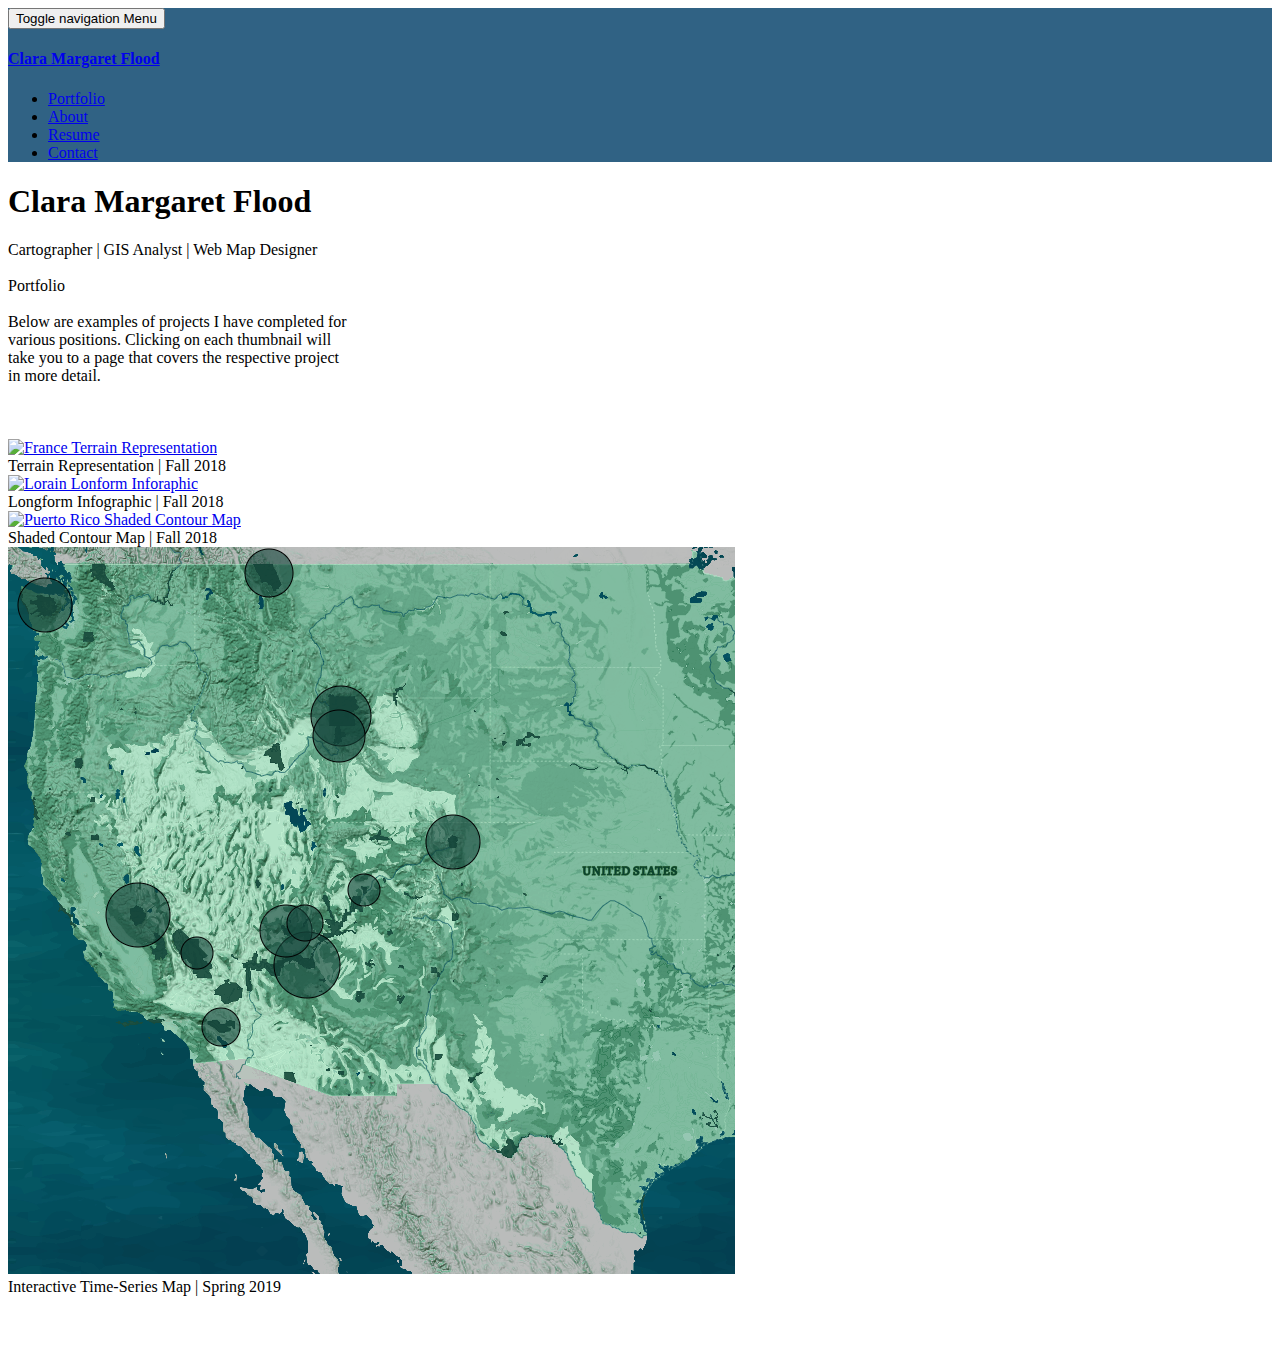
==== index.html @ a73a3160 "Addition of leaflet map to the website" ====
<!DOCTYPE html>
<html lang="en">
<div class="gradient">
</div>
	<head>
		<meta charset="utf-8">
		<meta name="viewport" content="width=device-width, initial-scale=1"/>
		<meta name="keywords" content="maps, cartography"/>
		<title>Clara Margaret Flood Cartographer</title>
		
		<!--put your Bootstrap stylesheet links below this comment and above style.css-->
		<link rel="stylesheet" href="css/bootstrap.min.css">
		<link rel="stylesheet" href="css/bootstrap-theme.min.css">
		<link rel="stylesheet" href="css/style.css">
	</head>

<body>
	<nav class="navbar navbar-default navbar-fixed-top navbar-custom" style="background-color: #306284"> <!-- Creates the navbar -->
		<div class="container">
			<div class="navbar-header"> <!-- Creates the navbar header -->
				<button type="button" class="navbar-toggle collapsed" data-toggle="collapse" data-target="#navbar" 
				aria-expanded="false" aria-controls="navbar" style="background-color: none">
          				<span class="sr-only">Toggle navigation</span> <!-- Used for screen readers for accessibility -->
          				<span class="glyphicon glyphicon-menu-hamburger"></span>
          				<span class="menu">Menu</span>
				</button> <!-- Hamburger button for smaller devices -->
				<a class="navbar-brand navbar-right"><a href="index.html"><h4><navi>Clara Margaret Flood</navi></h4></a></a> 
      			</div>

      			<div id="navbar" class="collapse navbar-collapse navbar-right"> <!-- Links to include in navbar -->
        			<ul>  <!-- Unordered list for links on navbar -->
          			<div class="row">
            				<div class="col-xs-12 col-sm-3 col-md-3"><li><a href="#portfolio">Portfolio</a></li></div>
            				<div class="col-xs-12 col-sm-3 col-md-3"><li><a href="about.html">About</a></li></div>
            				<div class="col-xs-12 col-sm-3 col-md-3"><li><a href="resume.html">Resume</a></li></div>
            				<div class="col-xs-12 col-sm-3 col-md-3"><li><a href="contact.html">Contact</a></li></div>
          			</div>
        			</ul>
      			</div> 
    		</div> 
  	</nav> 

	<div class="headimage">
		<div class="container text-center">
			<h1>Clara Margaret Flood</h1>
			<para>Cartographer | GIS Analyst | Web Map Designer</para>
		</div>
	</div>

	<section id="portfolio">
		<div class="container">
			<div class ="row">
				<div class="col-md-12 col-xs-12 text-center section-header">
					<div class="section-header">
						<br>Portfolio<br>
					</div>
				</div>
			</div>
		</div>

		<div class="container">
			<div class ="row">
				<div class="col-md-12 col-xs-12 text-center">					
					<para><br>Below are examples of projects I have completed for<br>
						various positions. Clicking on each thumbnail will<br>
						take you to a page that covers the respective project<br>
						in more detail.</para>
				</div>
			</div>
		</div>
	
		<br><br><br>

		<div class="container">
			<div class="row">
				<div class="col-xs-12 col-sm-6 col-md-4 text-center">
					<div class="thumbnail portfolio-thumbnail">
						<a href="terrainrep.html">
						<img src="assets/FranceThumb2.png" alt="France Terrain Representation" />
						</a>
						<br>Terrain Representation | Fall 2018
					</div>
				</div>
				<div class="col-xs-12 col-sm-6 col-md-4 text-center">
					<div class="thumbnail portfolio-thumbnail">
						<a href="linfograph.html">
						<img src="assets/LInfoGraphThumb2.png" alt="Lorain Lonform Inforaphic" />
						</a>
						<br>Longform Infographic | Fall 2018
					</div>
				</div>
				<div class="col-xs-12 col-sm-6 col-md-4 text-center">
					<div class="thumbnail portfolio-thumbnail">
						<a href="puerto.html">
						<img src="assets/PuertoThumb3.png" alt="Puerto Rico Shaded Contour Map" />
						</a>
						<br>Shaded Contour Map | Fall 2018
					</div>
				</div>
                <div class="col-xs-12 col-sm-6 col-md-4 text-center">
					<div class="thumbnail portfolio-thumbnail">
						<a href="nps.html">
						<img src="assets/NPSThumb.png" alt="National Parks Proportional Symbol Map" />
						</a>
						<br>Interactive Time-Series Map | Spring 2019
					</div>
				</div>
			</div>
		</div>
	</section>

		<br><br><br>

	

	<!--put your external script links here-->
	<script type="text/javascript" src="lib/jquery-1.11.3.js"></script>
	<script type="text/javascript" src="lib/bootstrap.min.js"></script>




</body>


</html>
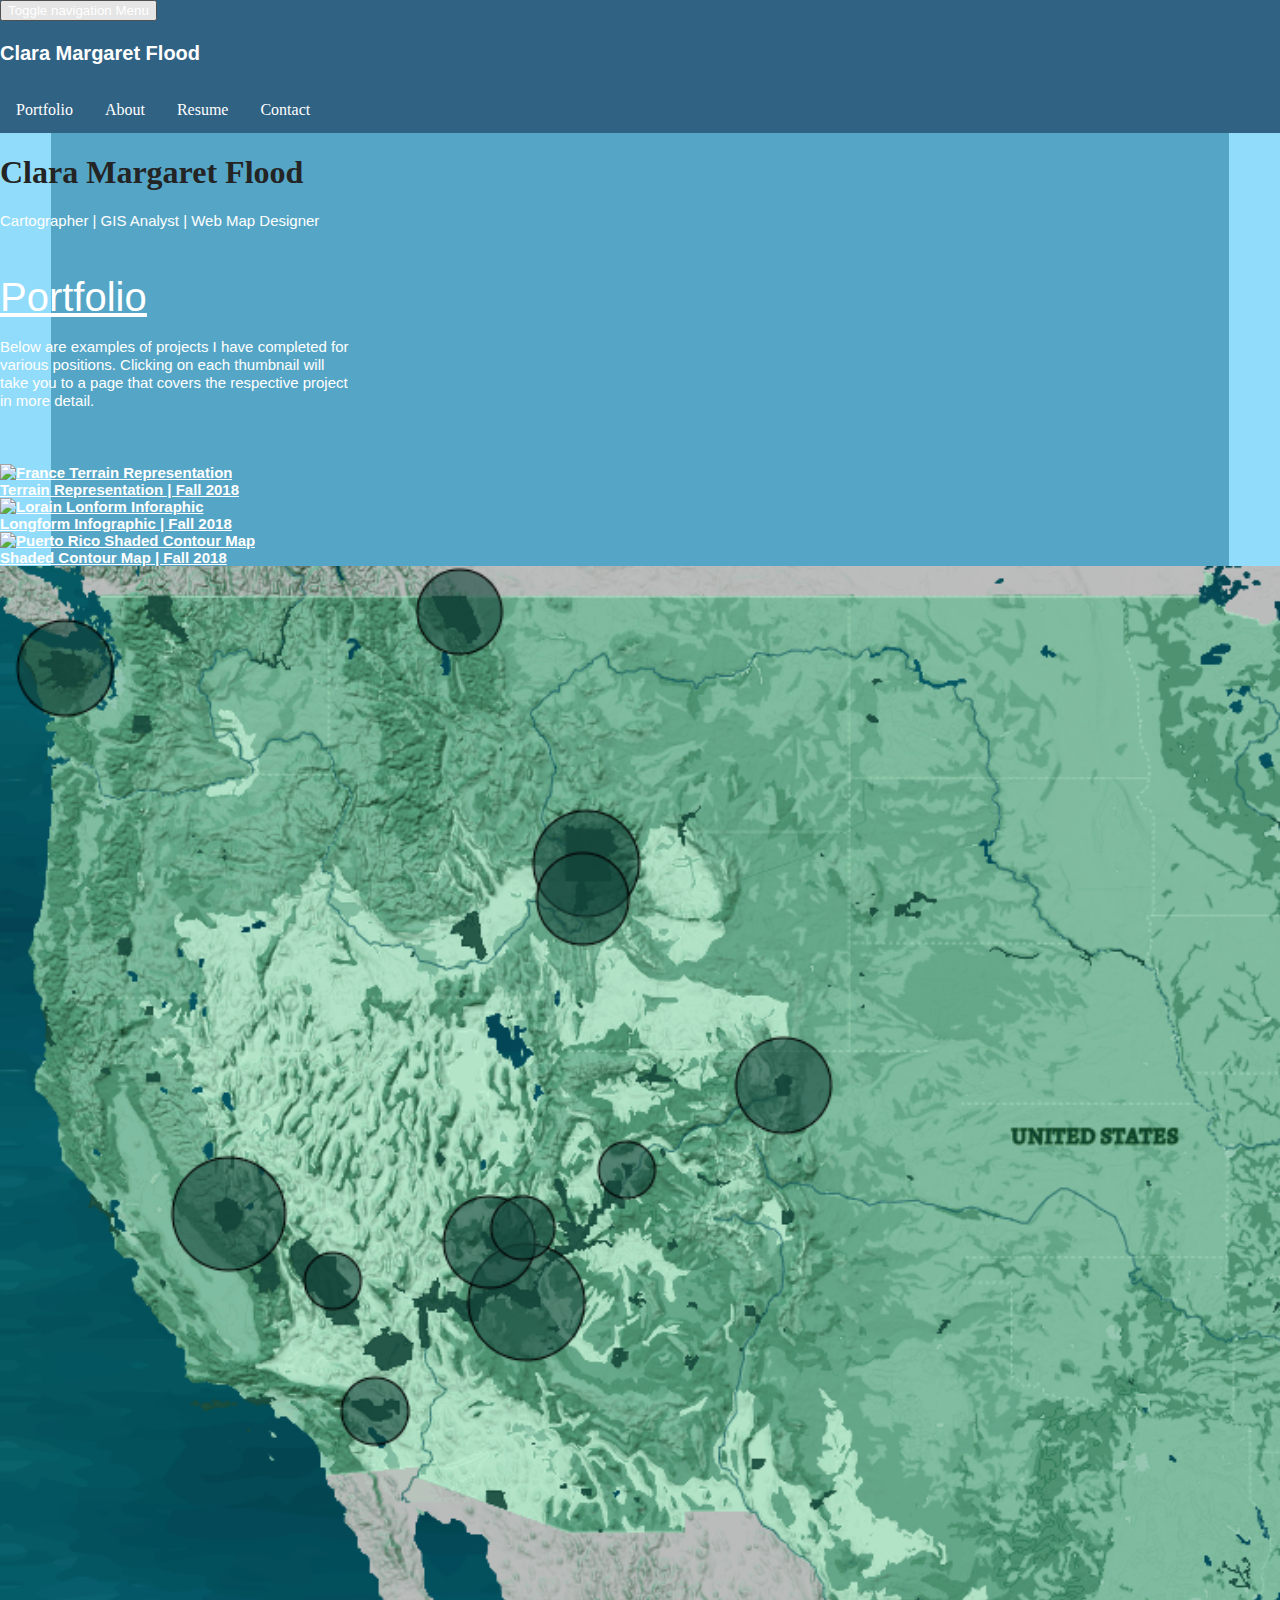
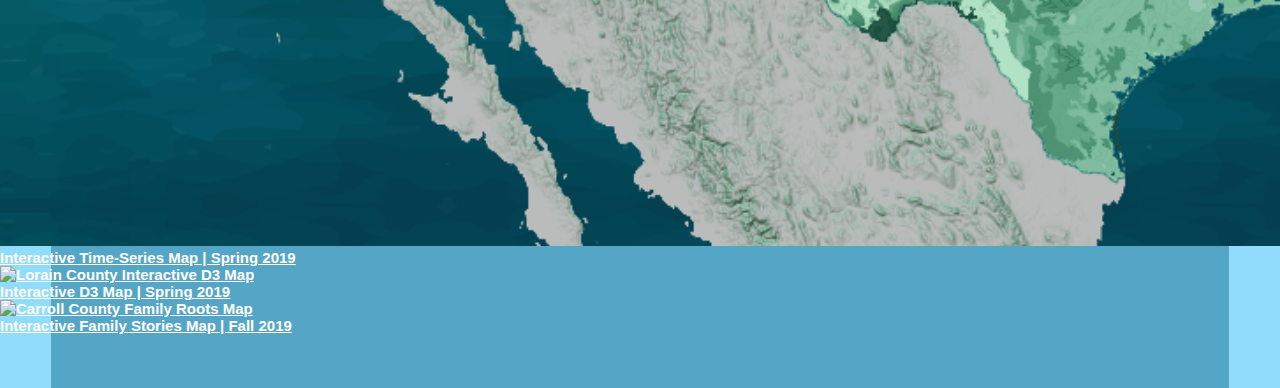
==== commit 1e8559af: "Add 778 project" ====
--- a/index.html
+++ b/index.html
@@ -39,13 +39,14 @@
       			</div> 
     		</div> 
   	</nav> 
-
-	<div class="headimage">
-		<div class="container text-center">
-			<h1>Clara Margaret Flood</h1>
-			<para>Cartographer | GIS Analyst | Web Map Designer</para>
-		</div>
-	</div>
+    
+        <div id="headimage">
+            <div id="headTitle">
+                    <h1>Clara Margaret Flood</h1>
+                    <para>Cartographer | GIS Analyst | Web Map Designer</para>
+            </div>
+        </div>
+  
 
 	<section id="portfolio">
 		<div class="container">
@@ -105,6 +106,22 @@
 						<br>Interactive Time-Series Map | Spring 2019
 					</div>
 				</div>
+                <div class="col-xs-12 col-sm-6 col-md-4 text-center">
+					<div class="thumbnail portfolio-thumbnail">
+						<a href="lcd3.html">
+						<img src="assets/LCD3.PNG" alt="Lorain County Interactive D3 Map" />
+						</a>
+						<br>Interactive D3 Map | Spring 2019
+					</div>
+				</div>
+                <div class="col-xs-12 col-sm-6 col-md-4 text-center">
+					<div class="thumbnail portfolio-thumbnail">
+						<a href="ccroots.html">
+						<img src="assets/CarrollCountyThumb4.PNG" alt="Carroll County Family Roots Map" />
+						</a>
+						<br>Interactive Family Stories Map | Fall 2019
+					</div>
+				</div>
 			</div>
 		</div>
 	</section>
--- a/css/style.css
+++ b/css/style.css
@@ -0,0 +1,197 @@
+navi {
+	color: #ffffff;
+	font-size: 20px;
+	font-family: agency fb, corbel, helvetica, sans-serif;
+}
+
+/***** NAVBAR *****/
+
+.navbar-default {
+  
+	background-image: none;
+ 
+	background-color: #863ee3;
+  
+	}
+
+
+
+/* Navbar collapsed styles */
+
+.navbar-header .navbar-toggle {
+	color: #ffffff;
+}
+
+
+ul {
+    list-style-type: none;
+    margin: 0;
+    padding: 0;
+    overflow: hidden;
+    background-color: none;
+}
+
+li {
+    float: left;
+}
+
+li a {
+    display: block;
+    color: #ffffff;
+    text-align: center;
+    padding: 14px 16px;
+    text-decoration: none;
+}
+
+li a:hover {
+    color: #49c5d2;
+    text-decoration: none;
+}
+
+
+a:link {
+  color: white;
+  text-decoration: none;
+}
+
+a:hover {
+  color: #49c5d2;
+}
+
+
+/*** Portfolio pieces ***/*
+
+.portfolio-thumbnail {
+  
+  
+  border-color: #306284;
+  
+  border-width: 5px;
+ 
+  background: none;
+  color: #ffffff;
+  font-family: agency fb, corbel, helvetica, sans-serif;
+  text-decoration: underline;
+  font-size: 15px;
+  font-weight: bold;
+}
+
+
+
+.portfolio-thumbnail:hover {
+  border-color: #49c5d2;
+
+}
+
+.headimage {
+  background-image: url("../assets/PuertoContourHeaderImage5.png");
+  background-position: bottom;
+  background-repeat: no-repeat;
+  background-size: cover;  
+  height: 250px;
+  font-family: agency fb, corbel, helvetica, sans-serif;
+  color: #000000;
+  padding-top: 10%;
+  text-shadow:
+     -0.3px -0.3px 0 #cacaca,
+      0.3px -0.3px 0 #cacaca,
+     -0.3px 0.3px 0 #cacaca,
+      0.3px 0.3px 0 #cacaca;
+
+}
+
+.section-header {
+  
+
+  color: #ffffff;
+  font-size: 40px;
+  font-family: agency fb, corbel, helvetica, sans-serif;
+  text-decoration: underline;
+  position: center;
+
+}
+
+
+
+.section-text {
+  
+
+  color: #ffffff;
+  font-family: agency fb, corbel, helvetica, sans-serif;
+  width: 20%;
+  border: 3px solid #73AD21;
+}
+
+
+#site-footer {
+  height: 50px;
+  background: #306284;
+  color: #ffffff;
+  font-family: agency fb, corbel, helvetica, sans-serif;
+}
+
+#footer1{
+margin-left:2%;
+padding-top: 1%;
+}
+
+#footer2{
+margin-right:2%;
+padding-top: 1%;
+}
+
+
+
+para {
+  color: #ffffff;
+  font-family: corbel, helvetica, sans-serif;
+  text-decoration: none;
+  font-size: 15px;
+}
+
+img {
+  width: 100%;
+  height: auto;
+
+}
+
+
+
+.about {
+  color: #ffffff;
+  font-size: 15px;
+  font-family: corbel, helvetica, sans-serif;
+  text-decoration: none;
+  position: center;
+
+
+}
+
+.resumehead {
+  color: #ffffff;
+  font-size: 25px;
+  font-family: agency fb, corbel, helvetica, sans-serif;
+  font-weight: bold;
+  text-decoration: none;
+  position: center;
+}
+
+.resume {
+  color: #ffffff;
+  font-size: 18px;
+  font-family: corbel, helvetica, sans-serif;
+  text-decoration: none;
+  padding-top: 2%;
+  padding-left: 7%;
+  padding-right: 7%;
+}
+	
+html, body {
+  min-height: 90vh;
+  color: #242424;
+  width 100%;
+  min-height: 100%;
+  background-image: linear-gradient(90deg, #91dcfa 4%, #55a6c6 4%, #55a6c6 96%, #91dcfa 4%);
+  background-repeat: no-repeat;
+  margin: 0px;
+}
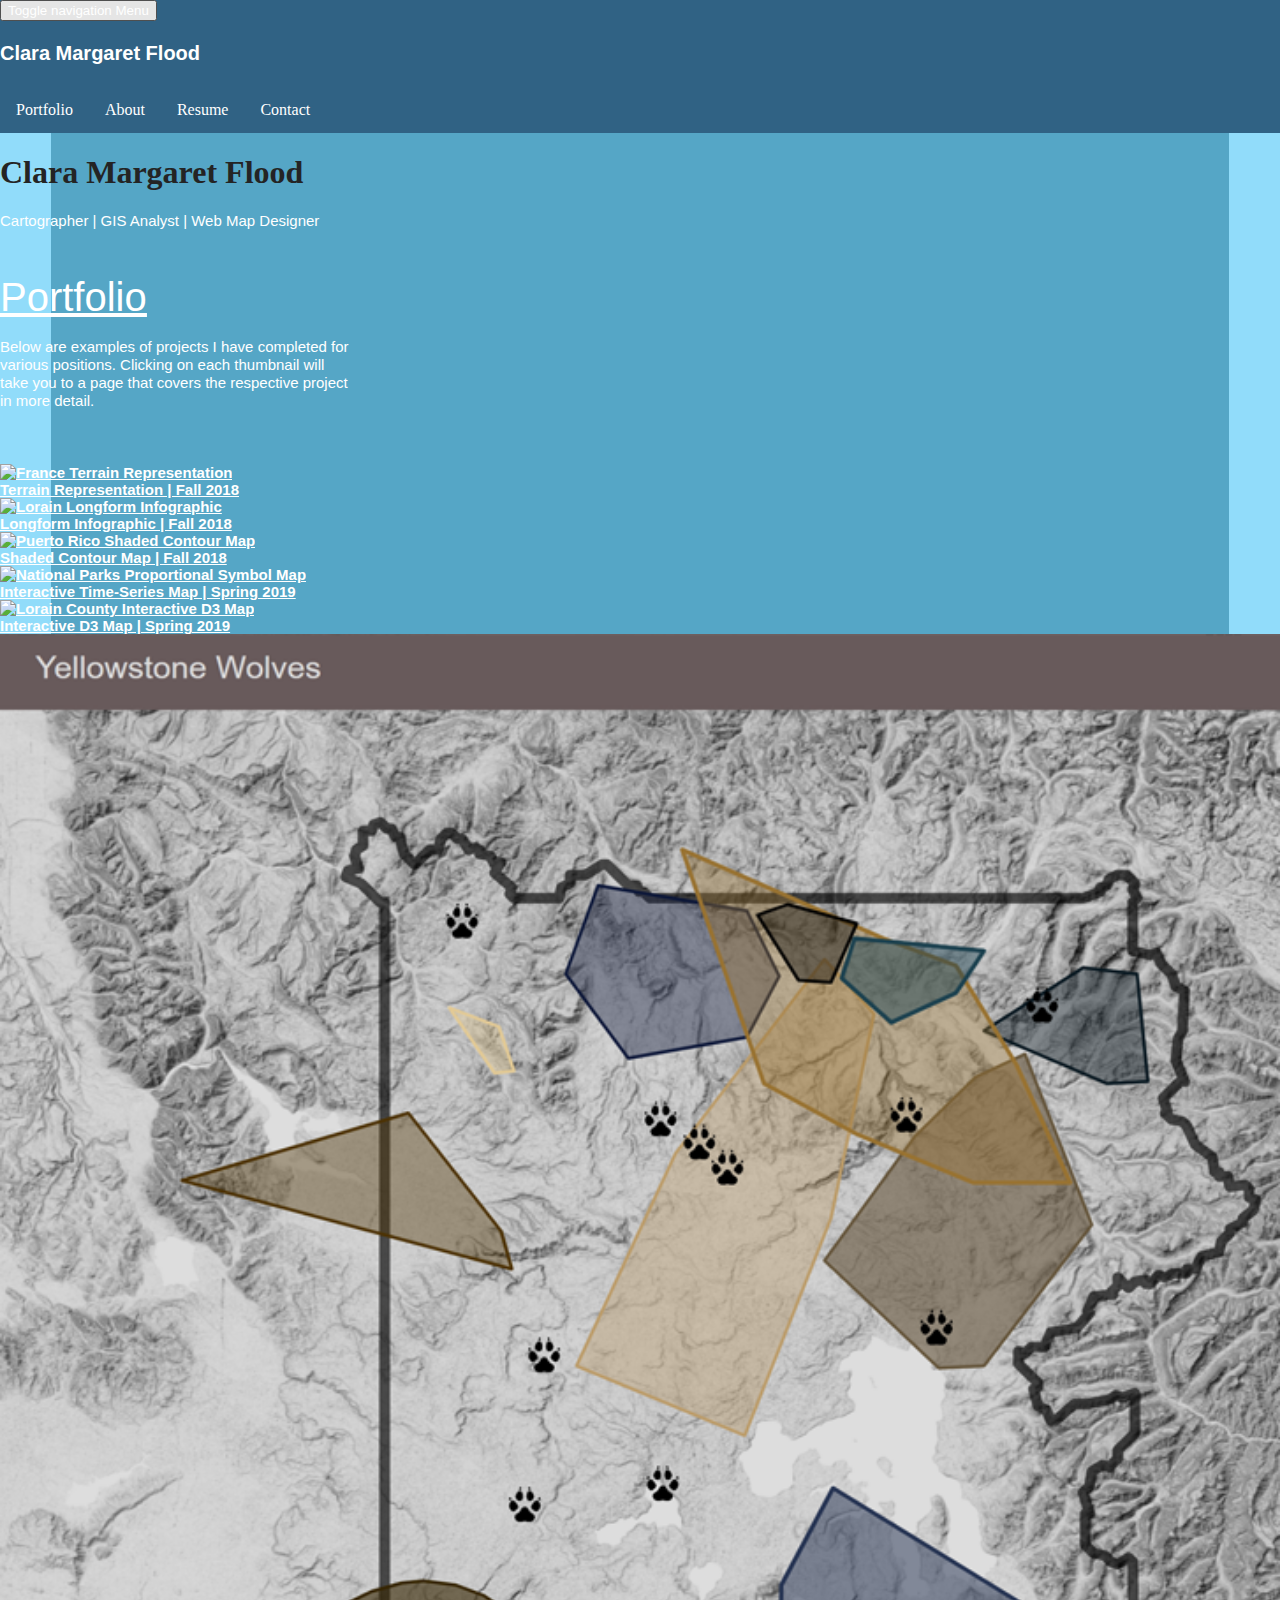
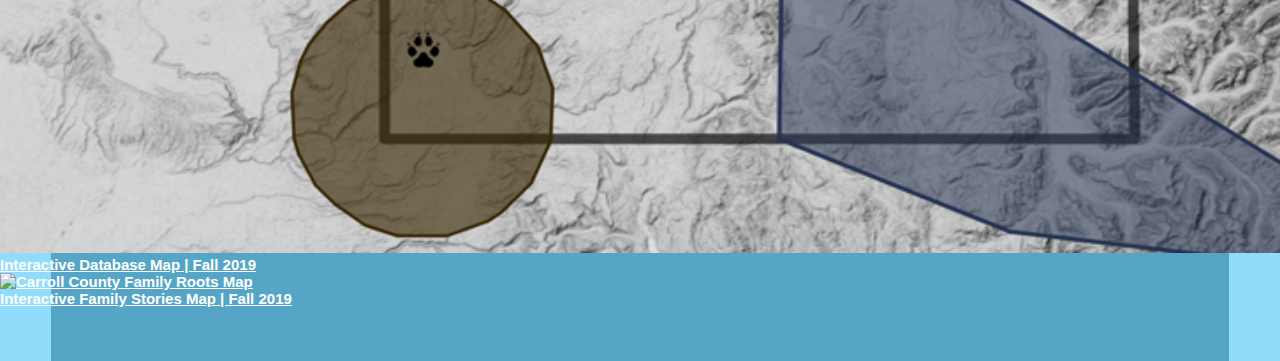
==== commit 4610d6e4: "Adding yellowstone wolves" ====
--- a/index.html
+++ b/index.html
@@ -74,7 +74,7 @@
 
 		<div class="container">
 			<div class="row">
-				<div class="col-xs-12 col-sm-6 col-md-4 text-center">
+				<div class="col-xs-10 col-xs-offset-1 col-sm-6 col-sm-offset-0 col-md-4 text-center">
 					<div class="thumbnail portfolio-thumbnail">
 						<a href="terrainrep.html">
 						<img src="assets/FranceThumb2.png" alt="France Terrain Representation" />
@@ -82,42 +82,53 @@
 						<br>Terrain Representation | Fall 2018
 					</div>
 				</div>
-				<div class="col-xs-12 col-sm-6 col-md-4 text-center">
+                <div class="col-xs-10 col-xs-offset-1 col-sm-6 col-sm-offset-0 col-md-4 text-center">
 					<div class="thumbnail portfolio-thumbnail">
 						<a href="linfograph.html">
-						<img src="assets/LInfoGraphThumb2.png" alt="Lorain Lonform Inforaphic" />
+						<img src="assets/LInfoGraphThumb4.png" alt="Lorain Longform Infographic" />
 						</a>
 						<br>Longform Infographic | Fall 2018
 					</div>
 				</div>
-				<div class="col-xs-12 col-sm-6 col-md-4 text-center">
+                <div class="col-xs-10 col-xs-offset-1 col-sm-6 col-sm-offset-0 col-md-4 text-center">
 					<div class="thumbnail portfolio-thumbnail">
 						<a href="puerto.html">
-						<img src="assets/PuertoThumb3.png" alt="Puerto Rico Shaded Contour Map" />
+						<img src="assets/PuertoThumb4.png" alt="Puerto Rico Shaded Contour Map" />
 						</a>
 						<br>Shaded Contour Map | Fall 2018
 					</div>
 				</div>
-                <div class="col-xs-12 col-sm-6 col-md-4 text-center">
+                
+
+				
+                <div class="col-xs-10 col-xs-offset-1 col-sm-6 col-sm-offset-0 col-md-4 text-center">
 					<div class="thumbnail portfolio-thumbnail">
 						<a href="nps.html">
-						<img src="assets/NPSThumb.png" alt="National Parks Proportional Symbol Map" />
+						<img src="assets/NPSThumb3.png" alt="National Parks Proportional Symbol Map" />
 						</a>
 						<br>Interactive Time-Series Map | Spring 2019
 					</div>
 				</div>
-                <div class="col-xs-12 col-sm-6 col-md-4 text-center">
+                <div class="col-xs-10 col-xs-offset-1 col-sm-6 col-sm-offset-0 col-md-4 text-center">
 					<div class="thumbnail portfolio-thumbnail">
 						<a href="lcd3.html">
-						<img src="assets/LCD3.PNG" alt="Lorain County Interactive D3 Map" />
+						<img src="assets/LCD3_2.PNG" alt="Lorain County Interactive D3 Map" />
 						</a>
 						<br>Interactive D3 Map | Spring 2019
 					</div>
 				</div>
-                <div class="col-xs-12 col-sm-6 col-md-4 text-center">
+                <div class="col-xs-10 col-xs-offset-1 col-sm-6 col-sm-offset-0 col-md-4 text-center">
+					<div class="thumbnail portfolio-thumbnail">
+						<a href="ystonewolves.html">
+						<img src="assets/yellowstonewolvesThumb2.PNG" alt="Yellowstone Wolves Map" />
+						</a>
+						<br>Interactive Database Map | Fall 2019
+					</div>
+				</div>
+                <div class="col-xs-10 col-xs-offset-1 col-sm-6 col-sm-offset-0 col-md-4 text-center">
 					<div class="thumbnail portfolio-thumbnail">
 						<a href="ccroots.html">
-						<img src="assets/CarrollCountyThumb4.PNG" alt="Carroll County Family Roots Map" />
+						<img src="assets/CarrollCountyThumb5.PNG" alt="Carroll County Family Roots Map" />
 						</a>
 						<br>Interactive Family Stories Map | Fall 2019
 					</div>
